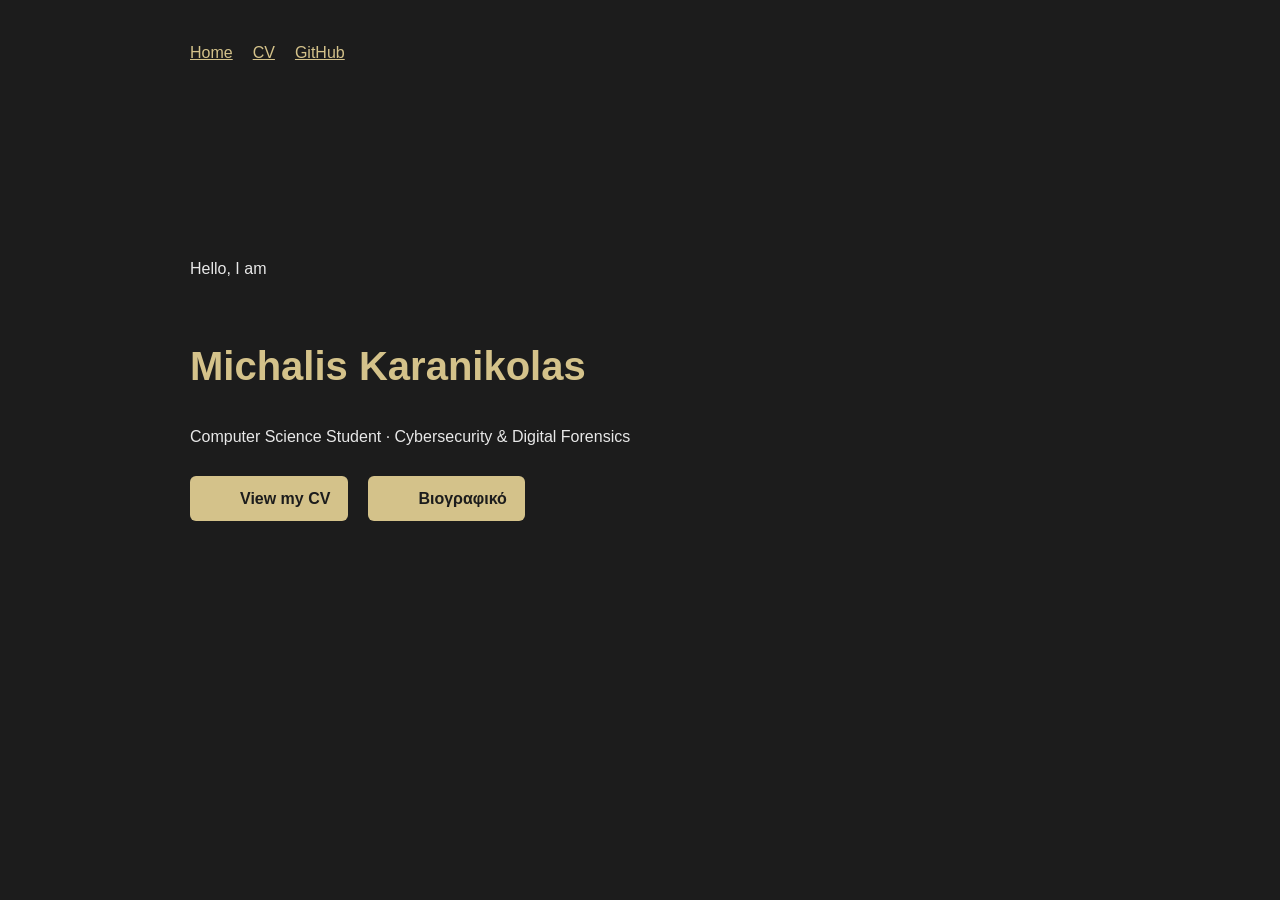
==== index.html @ 4168cbcc "Add files via upload" ====
<!DOCTYPE html>
<html lang="en">
 
    <head>
        <meta charset="UTF-8">
        <meta name="viewport" content="width=device-width, initial-scale=1">
        <title>Michalis Karanikolas</title>
        <link rel="stylesheet" href="style.css">
    </head>
 
    <body>
 
        <nav class="navigation">
            <a href="index.html">Home</a>
            <a href="cv-en.html">CV</a>
            <a href="https://github.com/AceMkn" target="_blank" rel="noopener noreferrer">GitHub</a>
        </nav>
 
        <main class="mainpage">
            <p>Hello, I am</p>
            <h1>Michalis Karanikolas</h1>
            <p>Computer Science Student · Cybersecurity &amp; Digital Forensics</p>
 
            <div class="lang-buttons">
                <a class="button" href="cv-en.html">
                    <img class="button-flag" src="Images/flag-gb.png" alt="">
                    View my CV
                </a>
                <a class="button" href="cv-el.html">
                    <img class="button-flag" src="Images/flag-gr.png" alt="">
                    Βιογραφικό
                </a>
            </div>
            
        </main>
 
    </body>
 
</html>
---- style.css ----
body {
    background-color: #1c1c1c;
    color: #e8e8e8;
    font-family: Arial, sans-serif;
    max-width: 900px;
    margin: 0 auto;
    padding: 40px 20px;
    line-height: 1.6;
    }

h1 {
    color: #d4c28a;
    font-size: 2.5rem;
    margin-bottom: 0;
    }

a {
    color: #d4c28a;
    }  
            
.badges {
    display: flex;
    flex-wrap: wrap;
    gap: 30px;
    margin-left: 50px;
    }

.button {
    display: inline-flex;
    align-items: center;
    gap: 8px;
    padding: 10px 18px;
    background-color: #d4c28a;
    color: #1c1c1c;
    text-decoration: none;
    border-radius: 6px;
    font-weight: bold;
    }

.button-flag {
    width: 24px;
    height: 16px;
    object-fit: cover;
    }

.button:hover {
    background-color: #e8d9a0;
    }

section {
    display: grid;
    grid-template-columns: 200px 1fr;
    gap: 20px;
    margin-top: 40px;
    }

         
section h2 {
    color: #d4c28a;
    font-size: 1.1rem;
    margin: 0;
    }
   
.navigation {
    display: flex;
    gap: 20px;
}

.mainpage {
    min-height: 70vh;
    display: flex;
    flex-direction: column;
    justify-content: center;
    gap: 10px;
}

.lang-buttons {
    display: flex;
    flex-wrap: wrap;
    gap: 20px;
}
 
@media (max-width: 700px) {
    section {
        grid-template-columns: 1fr;
        gap: 8px;
    }

    .badges {
        margin-left: 0;
        gap: 12px;
    }

    h1 {
        font-size: 2rem;
    }
}
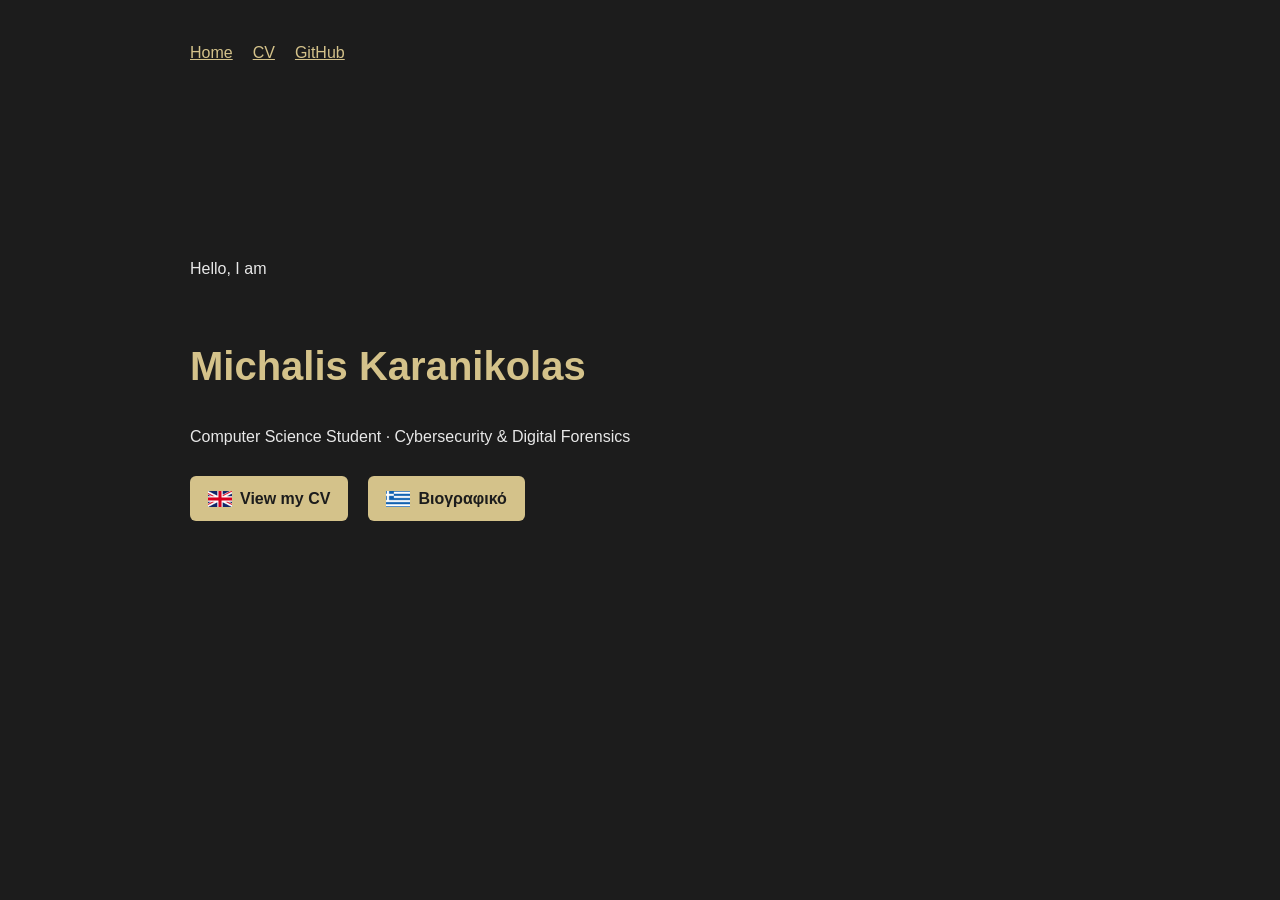
==== commit 57145490: "Fix HTML structure and update image paths" ====
--- a/index.html
+++ b/index.html
@@ -23,11 +23,11 @@
  
             <div class="lang-buttons">
                 <a class="button" href="cv-en.html">
-                    <img class="button-flag" src="Images/flag-gb.png" alt="">
+                    <img class="button-flag" src="flag-gb.png" alt="">
                     View my CV
                 </a>
                 <a class="button" href="cv-el.html">
-                    <img class="button-flag" src="Images/flag-gr.png" alt="">
+                    <img class="button-flag" src="flag-gr.png" alt="">
                     Βιογραφικό
                 </a>
             </div>
@@ -37,4 +37,4 @@
     </body>
  
 </html>
- + 
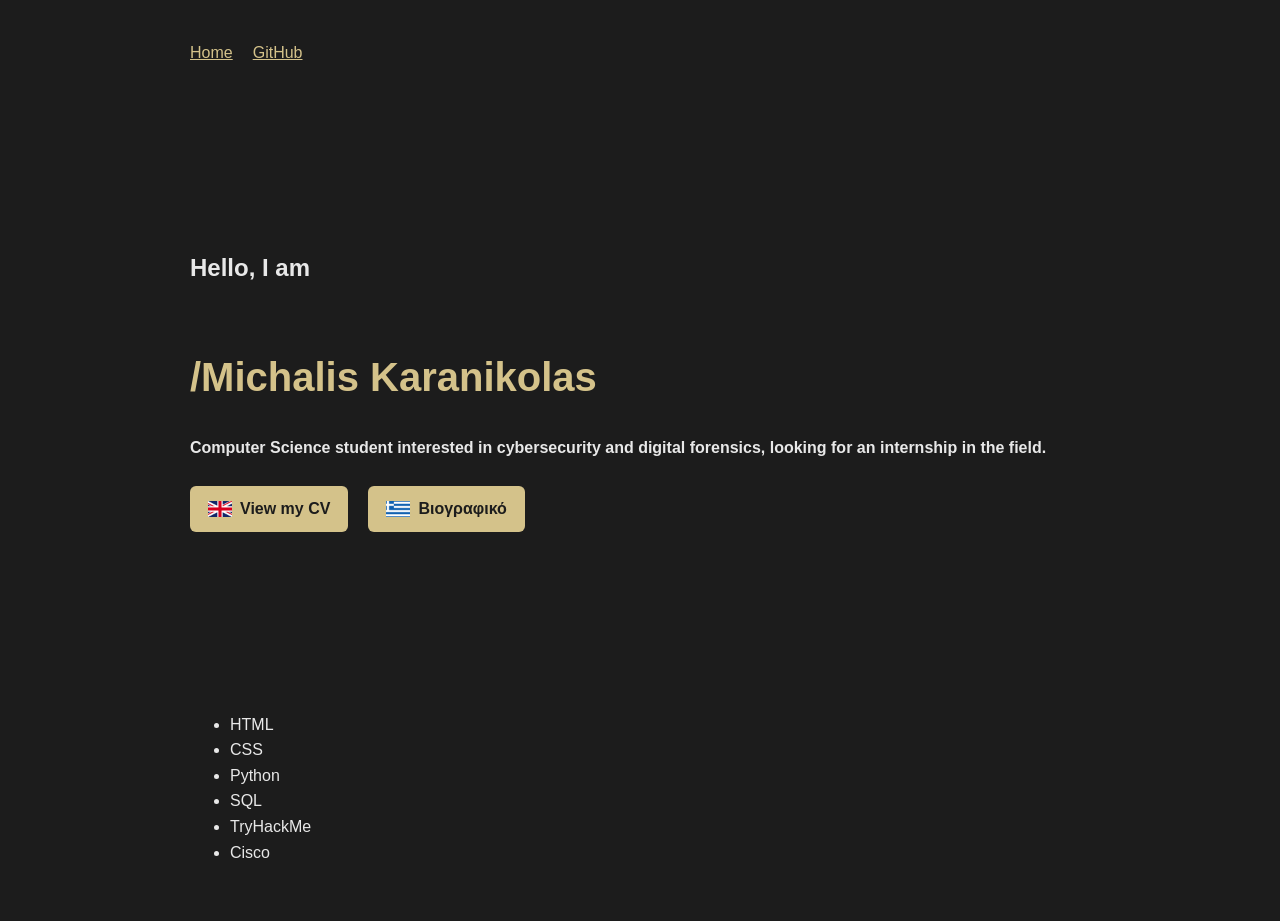
==== commit 1150c356: "Revise index.html with new content and structure Added a skills section and updated the introduction" ====
--- a/index.html
+++ b/index.html
@@ -12,14 +12,13 @@
  
         <nav class="navigation">
             <a href="index.html">Home</a>
-            <a href="cv-en.html">CV</a>
             <a href="https://github.com/AceMkn" target="_blank" rel="noopener noreferrer">GitHub</a>
         </nav>
  
         <main class="mainpage">
-            <p>Hello, I am</p>
-            <h1>Michalis Karanikolas</h1>
-            <p>Computer Science Student · Cybersecurity &amp; Digital Forensics</p>
+            <h2 id="greetings">Hello, I am</h2>
+            <h1>/Michalis Karanikolas</h1>
+            <p><strong>Computer Science student interested in cybersecurity and digital forensics, looking for an internship in the field.</strong></p>
  
             <div class="lang-buttons">
                 <a class="button" href="cv-en.html">
@@ -33,8 +32,16 @@
             </div>
             
         </main>
+
+        <ul class="skills">
+            <li>HTML</li>
+            <li>CSS</li>
+            <li>Python</li>
+            <li>SQL</li>
+            <li>TryHackMe</li>
+            <li>Cisco</li>
+        </ul>
  
     </body>
  
 </html>
- 
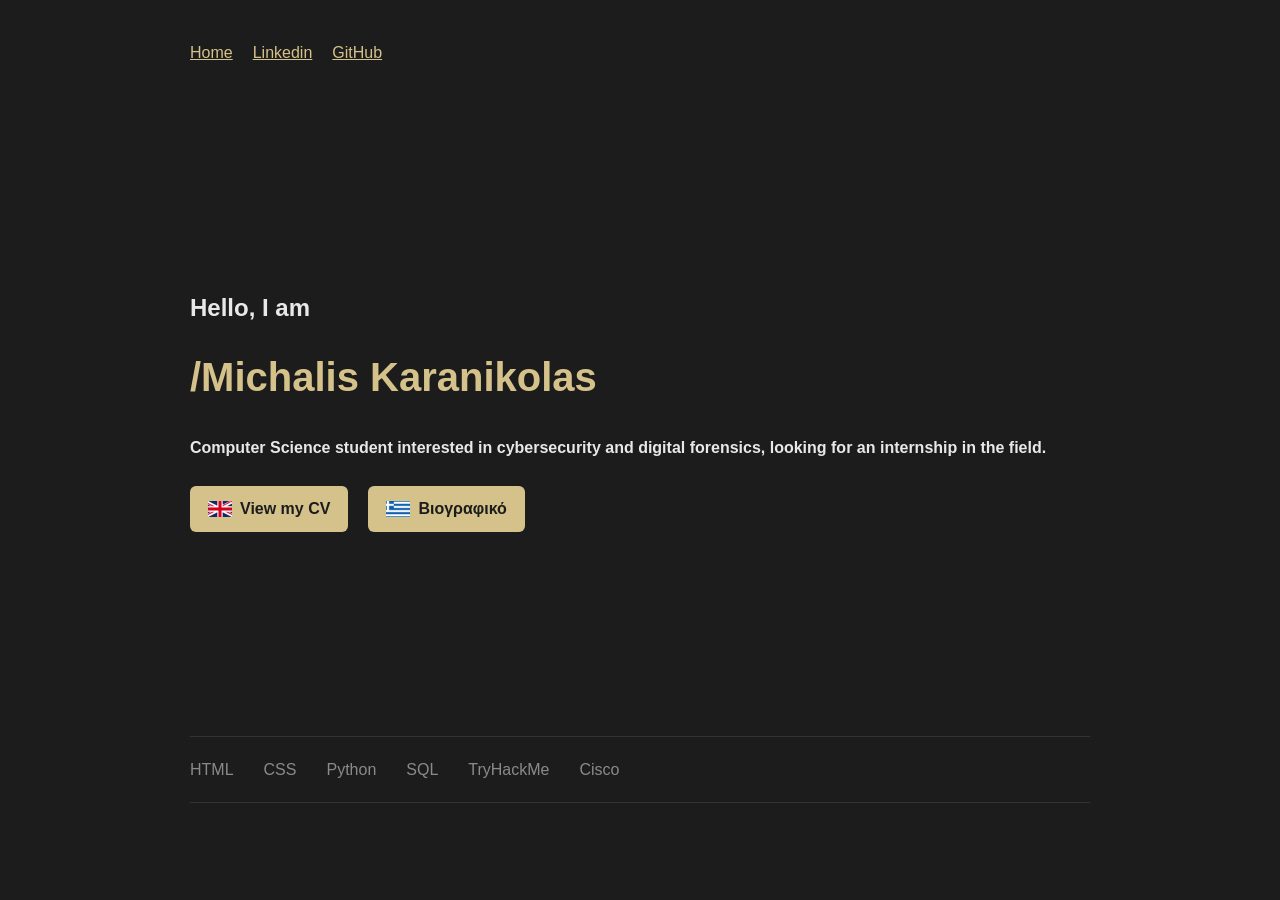
==== commit 1c3c77ad: "Add LinkedIn link to navigation Updated navigation links to include LinkedIn." ====
--- a/index.html
+++ b/index.html
@@ -12,6 +12,7 @@
  
         <nav class="navigation">
             <a href="index.html">Home</a>
+            <a href="https://www.linkedin.com/in/michail-karanikolas-computer-science/">Linkedin</a>
             <a href="https://github.com/AceMkn" target="_blank" rel="noopener noreferrer">GitHub</a>
         </nav>
  
--- a/style.css
+++ b/style.css
@@ -7,6 +7,11 @@
     padding: 40px 20px;
     line-height: 1.6;
     }
+
+#greetings {
+    position: relative;
+    bottom: -40px;
+}
 
 h1 {
     color: #d4c28a;
@@ -79,6 +84,22 @@
     flex-wrap: wrap;
     gap: 20px;
 }
+
+.skills {
+    display: flex;
+    flex-wrap: wrap;
+    gap: 30px;
+    list-style: none;
+    padding: 20px 0;
+    margin: 40px 0 0 0;
+    border-top: 1px solid #333;
+    border-bottom: 1px solid #333;
+    color: #8a8a8a;
+}
+
+.skills li:hover {
+    color: #d4c28a;
+}
  
 @media (max-width: 700px) {
     section {
